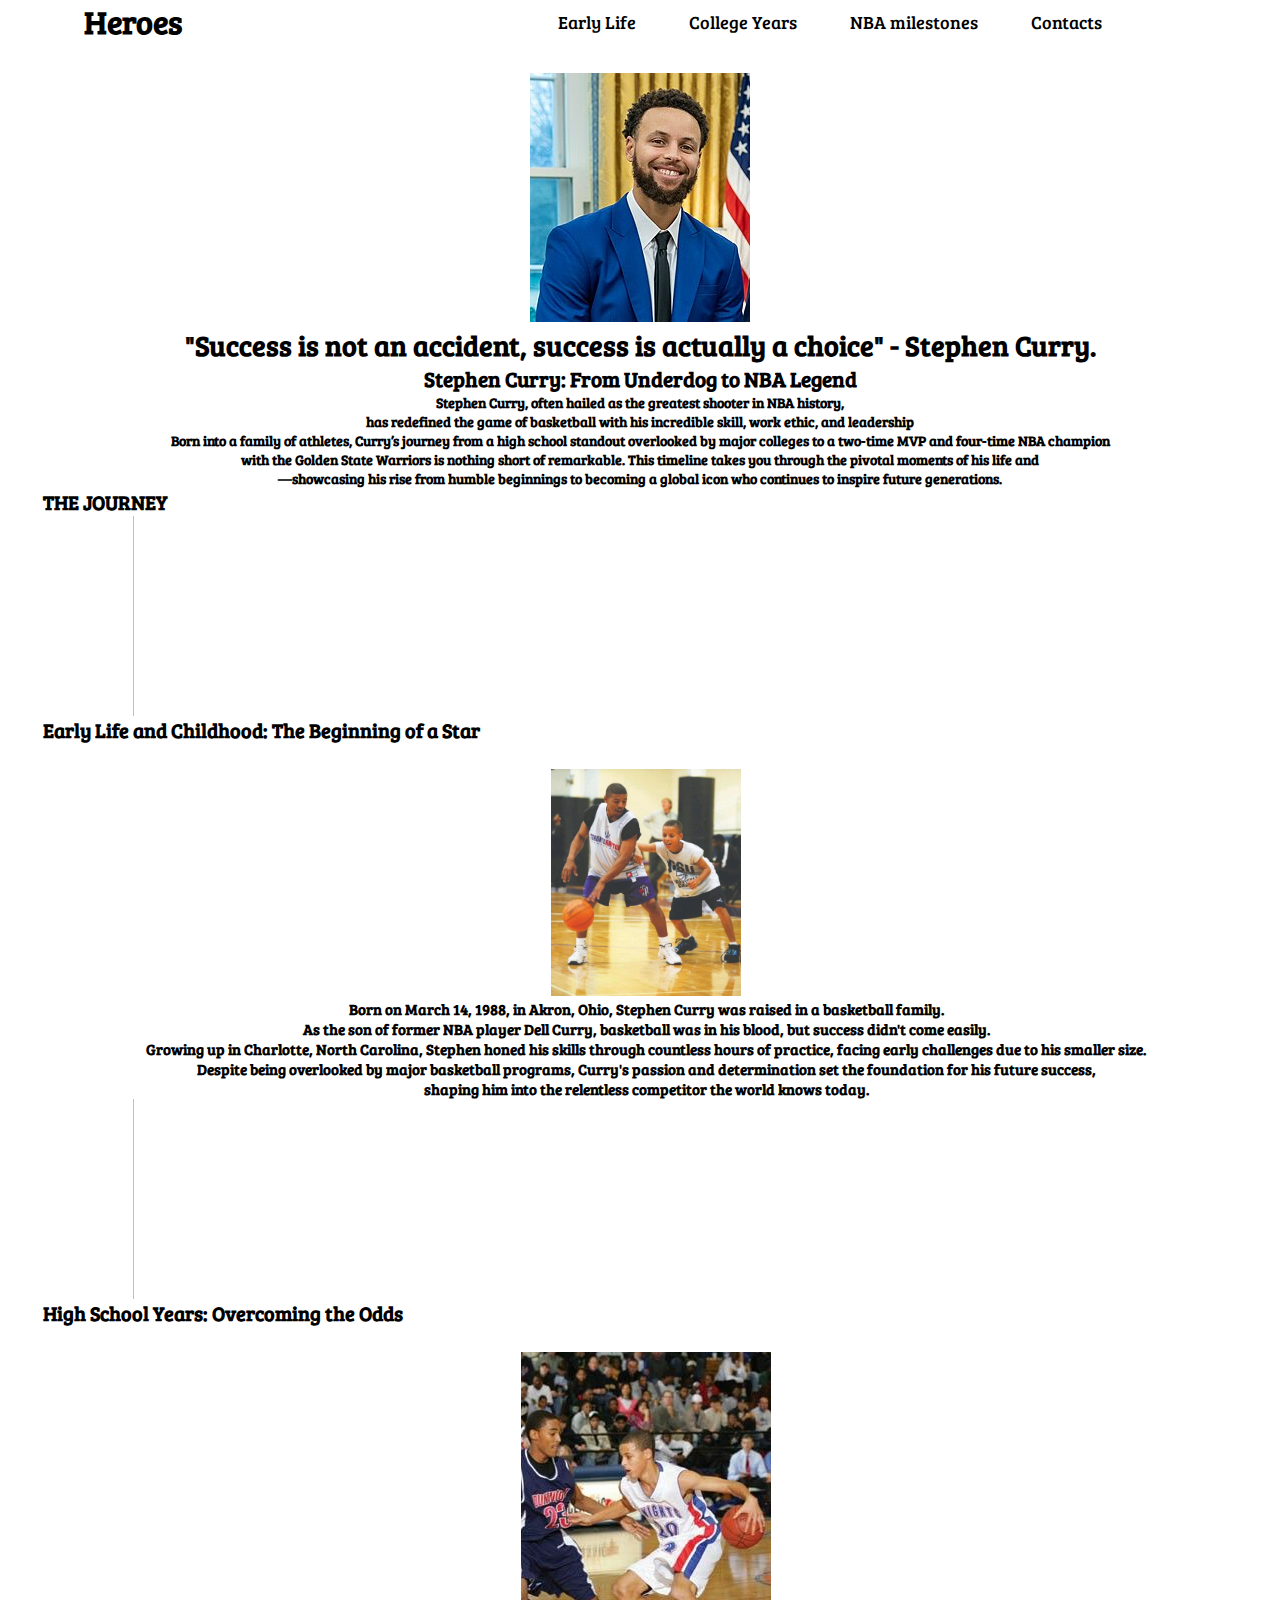
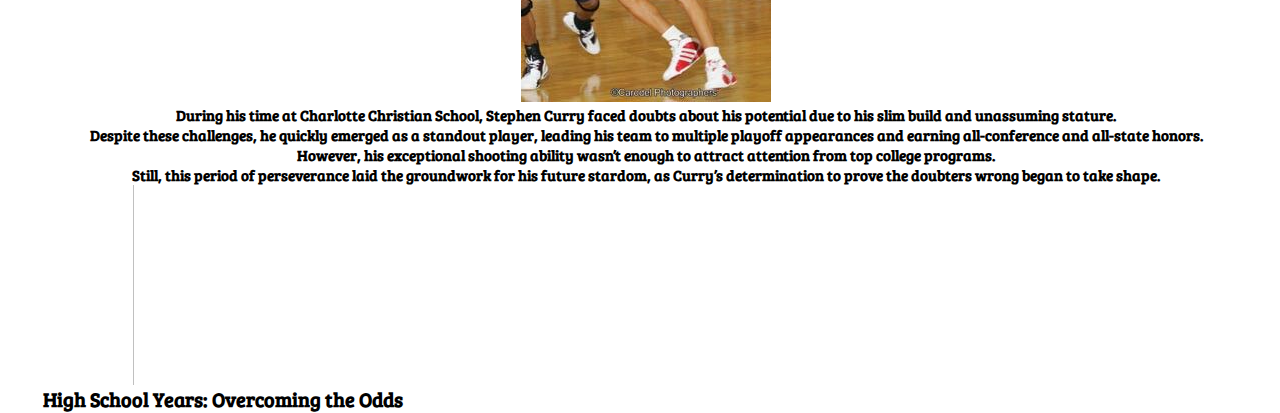
==== main.html @ 732f474c "init comit" ====
<!DOCTYPE html>
<html lang="en">
<head>
    <meta charset="UTF-8">
    <meta name="viewport" content="width=device-width, initial-scale=1.0">
    <link rel="stylesheet" href="style.css">
    <title>Hero Model</title>
</head>
<body>
    
    <header>
        <h1>Heroes</h1>
        <nav class="nav-bar">
            <ul class="nav-ul">
                <li><a href="">Early Life</a></li>
                <li><a href="">College Years</a></li>
                <li><a href="">NBA milestones</a></li>
                <li><a href="">Contacts</a></li>
            </ul>
        </nav>
    </header>
    
    
    <section class="hero">
        <img class="sc_img" src="./images/sc_hero.jpg" alt="">    
        <h1 class="sc_quote">
            "Success is not an accident, success is actually a choice" - Stephen Curry.
        </h1>
        <h2 class="sc_quote">
            Stephen Curry: From Underdog to NBA Legend
        </h2>
        <h2 class="sc_intro">
            Stephen Curry, often hailed as the greatest shooter in NBA history,
        </h2>
        <h2 class="sc_intro">
            has redefined the game of basketball with his incredible skill, work ethic, and leadership
        </h2>
        <h2 class="sc_intro">
            Born into a family of athletes, Curry’s journey from a high school standout overlooked by major colleges to a two-time MVP and four-time NBA champion
        </h2> 
        <h2 class="sc_intro">
            with the Golden State Warriors is nothing short of remarkable. This timeline takes you through the pivotal moments of his life and
        </h2>
        <h2 class="sc_intro">
            —showcasing his rise from humble beginnings to becoming a global icon who continues to inspire future generations.
        </h2>    
    </section>

    <section class="main">
    <h1 class="timeline_head">THE JOURNEY</h1>
    
        
    <div id="vertical-line"></div>
    

    <section class="sc_early">
        <h2 class="timeline_head">Early Life and Childhood: The Beginning of a Star</h2>
        <img class="sc_early_img" src="./images/sc_early.jpg" alt="">
        <h2>
            Born on March 14, 1988, in Akron, Ohio, Stephen Curry was raised in a basketball family.
        </h2>
        <h2>
            As the son of former NBA player Dell Curry, basketball was in his blood, but success didn't come easily.
        </h2>
        <h2>
            Growing up in Charlotte, North Carolina, Stephen honed his skills through countless hours of practice, facing early challenges due to his smaller size.
        </h2> 
        <h2>
            Despite being overlooked by major basketball programs, Curry's passion and determination set the foundation for his future success,
        </h2>
        <h2>
            shaping him into the relentless competitor the world knows today.
        </h2>
    </section>
    

    <div id="vertical-line"></div>
    <h2 class="timeline_head">High School Years: Overcoming the Odds</h2>
    
    
    <section class="sc_highschool">
        <img class="sc_highschool_img"  src="./images/sc_highschool.jpg" alt="">
        <h2>
            During his time at Charlotte Christian School, Stephen Curry faced doubts about his potential due to his slim build and unassuming stature.
        </h2>    
        <h2>
            Despite these challenges, he quickly emerged as a standout player, leading his team to multiple playoff appearances and earning all-conference and all-state honors.
        </h2>
        <h2>
            However, his exceptional shooting ability wasn’t enough to attract attention from top college programs.
        </h2>
        <h2>
            Still, this period of perseverance laid the groundwork for his future stardom, as Curry’s determination to prove the doubters wrong began to take shape.
        </h2>
    </section>

    <div id="vertical-line"></div>
    <h2 class="timeline_head">High School Years: Overcoming the Odds</h2>
    
    




    </section>

</body>
</html>
---- style.css ----
@import url('https://fonts.googleapis.com/css2?family=Bree+Serif&display=swap');
*{
    font-family: "Bree Serif";
    margin: 0;
    padding: 0;
    box-sizing: border-box;
}


.nav-head{
    background-color: rgba(230, 217, 217, 0.589);
}

header{
    display: flex;
    justify-content: space-between;
    align-items: center;
    margin-right: 10%;
    margin-left: 5%;
    
}


header h1{
    padding-left: 20px;
}


.nav-bar li {
    display: inline;
    padding-right: 50px ;
    font-size: 18px;
}

.nav-bar a{
    text-decoration: none;
    color: black;
}

.nav-bar a:hover{
    color: rgb(73, 73, 73);
    
}
.hero{
    padding-top: 30px;
    text-align: center;
    font-size: 14px ;
    font-weight: 600;
}
.sc_quote{
    text-align: center;
}

.sc_intro{
    font-size: 14px ;
}

.sc_img{
    display: inline;
}

.main{
    margin-left: 1%;
}


#vertical-line{
    width: 1px;
    height: 200px;
    background-color: silver;
    margin-left: 120px;
}

.timeline_head{
    text-align: left;
    padding-left: 30px;
    font-size: 20px;
}
.sc_early{
    text-align: center;
    font-size: 10px ;
    font-weight: 500;
}
.sc_early_img{
    margin-top: 2%;
    width: 15%;
    height: 20%;
}

.sc_highschool{
    text-align: center;
    font-size: 10px ;
    font-weight: 500;
}

.sc_highschool_img{
    padding-top: 2%;
}
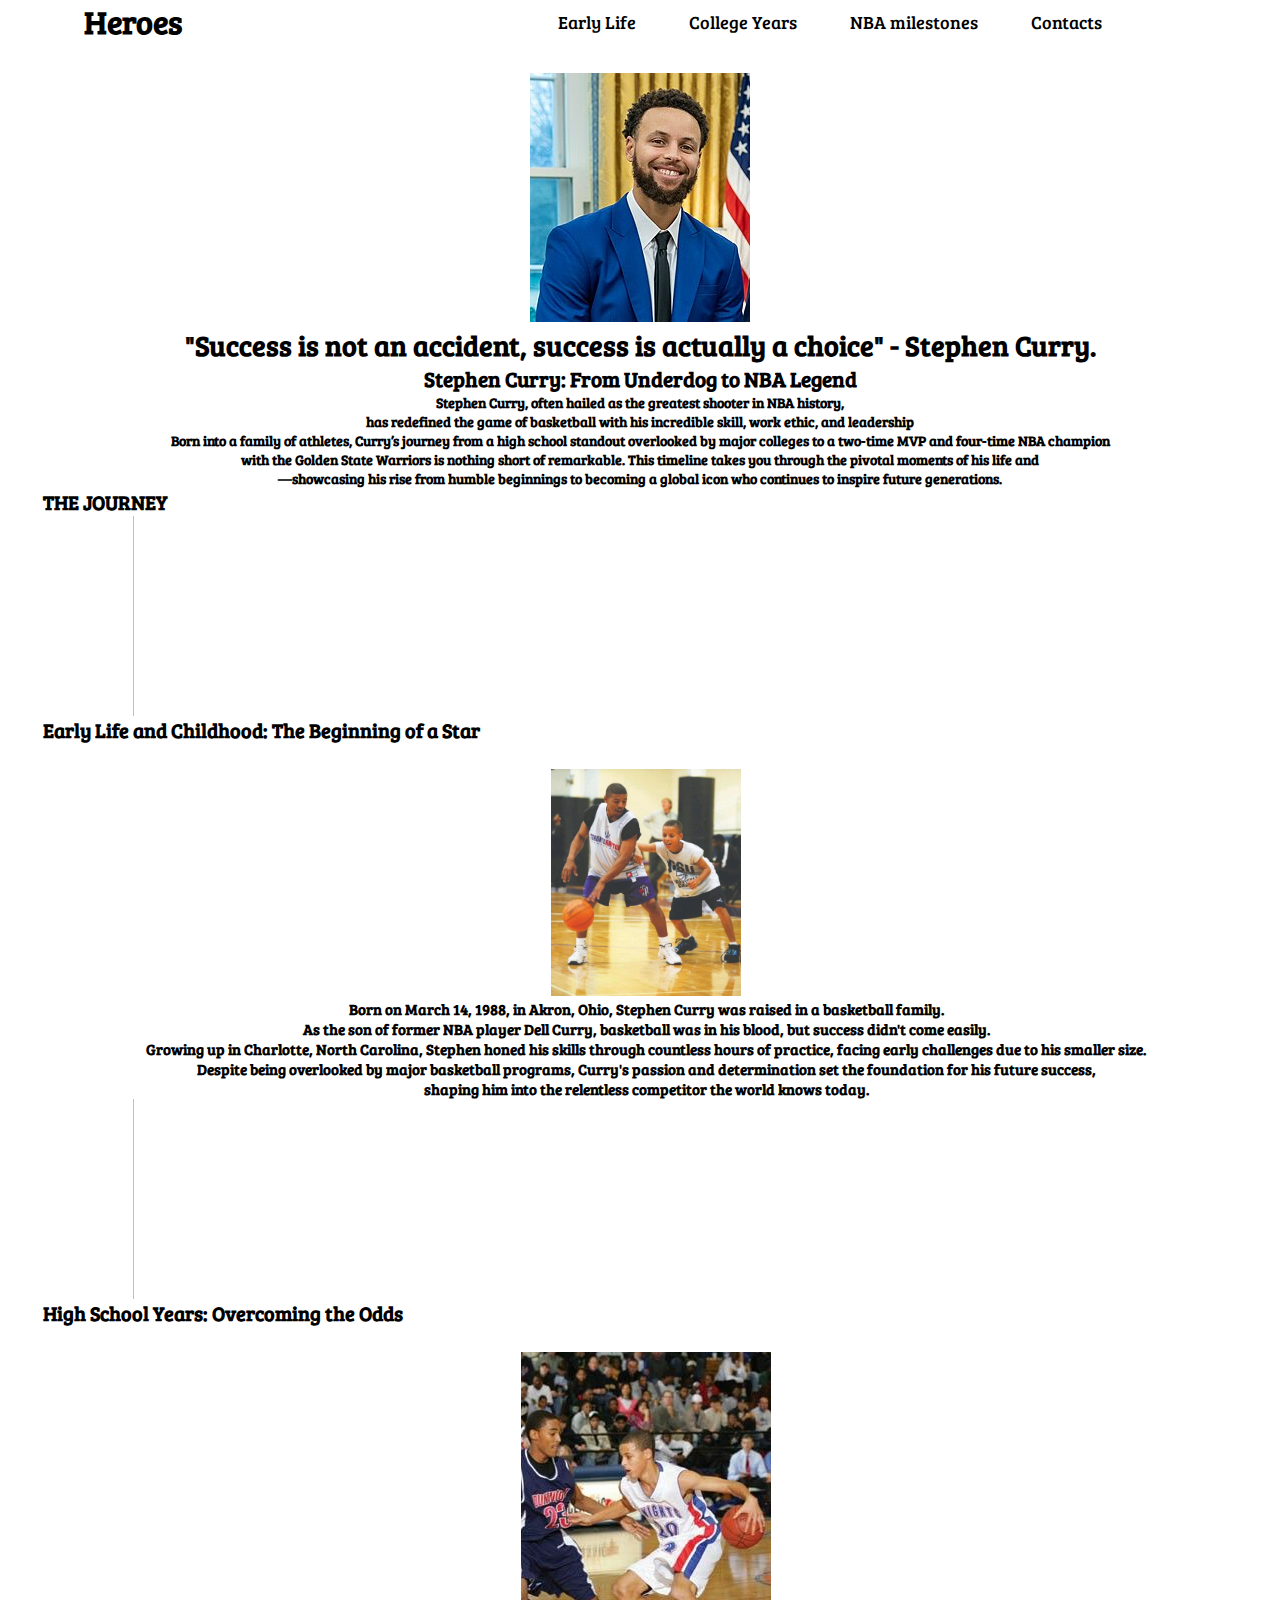
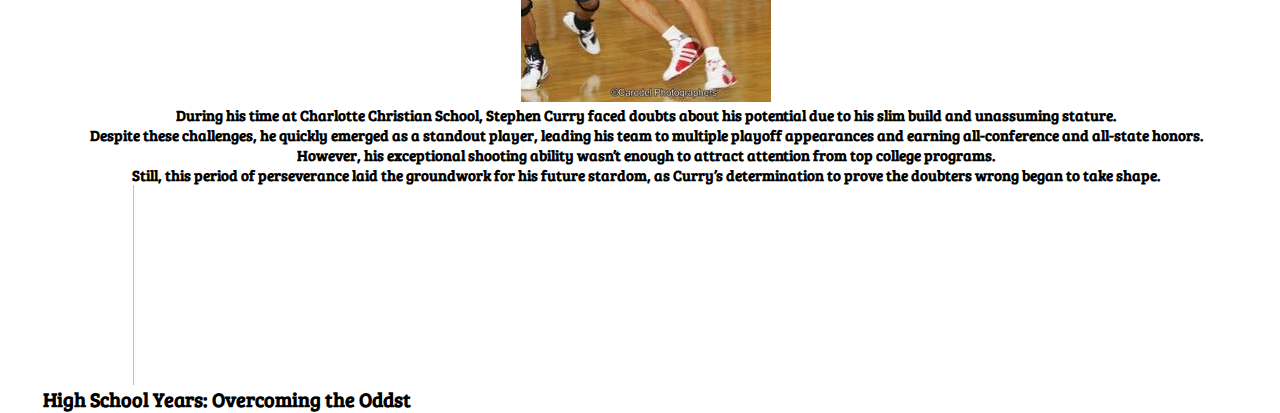
==== commit 02fb1622: "Update main.html" ====
--- a/main.html
+++ b/main.html
@@ -22,7 +22,7 @@
     
     
     <section class="hero">
-        <img class="sc_img" src="./images/sc_hero.jpg" alt="">    
+        <img class="sc_img" src="sc_hero.jpg" alt="">    
         <h1 class="sc_quote">
             "Success is not an accident, success is actually a choice" - Stephen Curry.
         </h1>
@@ -55,7 +55,7 @@
 
     <section class="sc_early">
         <h2 class="timeline_head">Early Life and Childhood: The Beginning of a Star</h2>
-        <img class="sc_early_img" src="./images/sc_early.jpg" alt="">
+        <img class="sc_early_img" src="sc_early.jpg" alt="">
         <h2>
             Born on March 14, 1988, in Akron, Ohio, Stephen Curry was raised in a basketball family.
         </h2>
@@ -79,7 +79,7 @@
     
     
     <section class="sc_highschool">
-        <img class="sc_highschool_img"  src="./images/sc_highschool.jpg" alt="">
+        <img class="sc_highschool_img"  src="sc_highschool.jpg" alt="">
         <h2>
             During his time at Charlotte Christian School, Stephen Curry faced doubts about his potential due to his slim build and unassuming stature.
         </h2>    
@@ -95,7 +95,7 @@
     </section>
 
     <div id="vertical-line"></div>
-    <h2 class="timeline_head">High School Years: Overcoming the Odds</h2>
+    <h2 class="timeline_head">High School Years: Overcoming the Oddst</h2>
     
     
 
